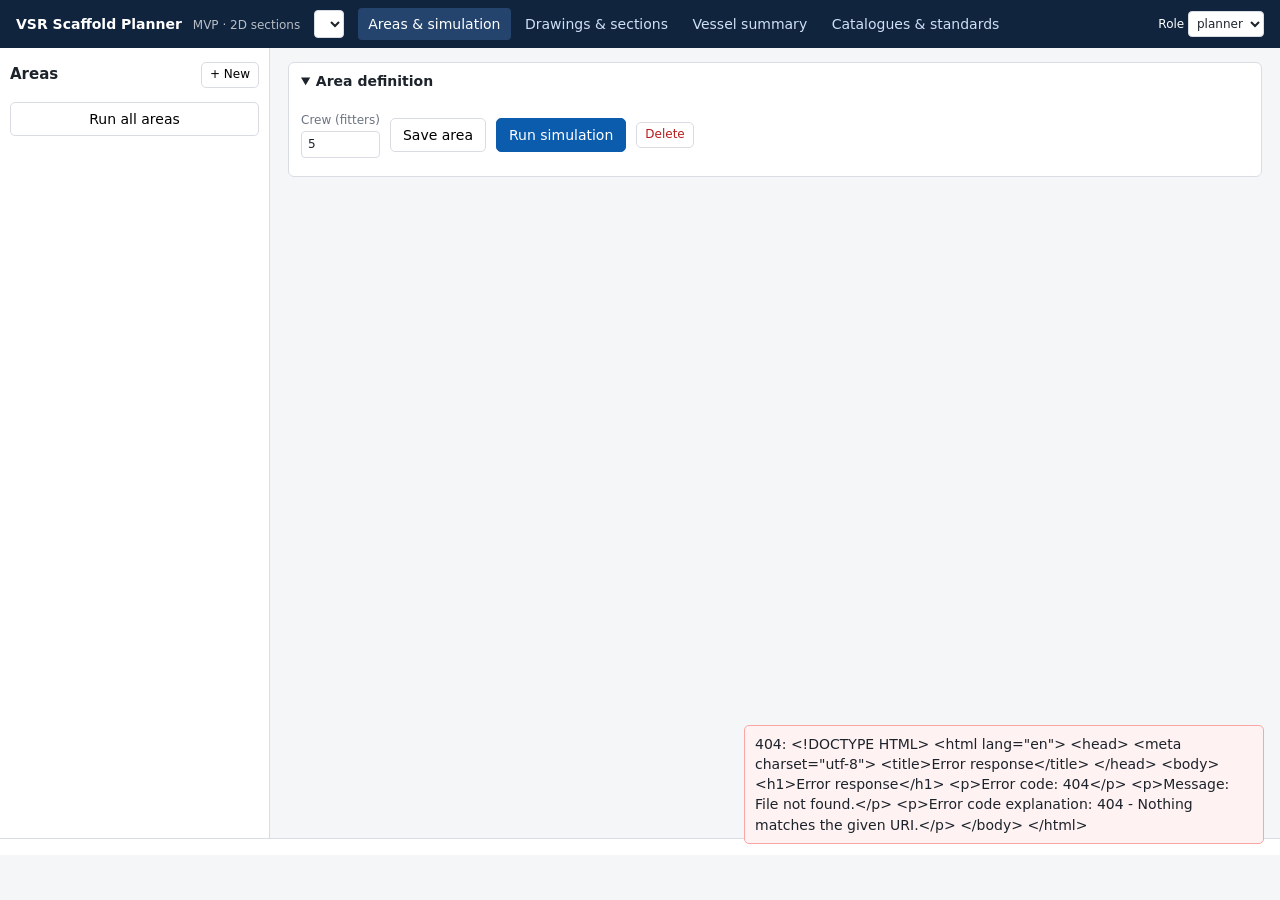
==== frontend/index.html @ f5aa8dc5 "VSR Scaffold Planner & Simulator — MVP (2D sections) - Versioned YAML catalogues (Layher LW, SM8), p" ====
<!doctype html>
<html lang="en">
<head>
  <meta charset="utf-8">
  <meta name="viewport" content="width=device-width, initial-scale=1">
  <title>VSR Scaffold Planner</title>
  <link rel="stylesheet" href="style.css">
</head>
<body>
<header class="top">
  <div class="brand">VSR Scaffold Planner <span class="ver">MVP · 2D sections</span></div>
  <select id="projectSel" aria-label="Project"></select>
  <nav id="tabs">
    <button data-tab="areas" class="on">Areas &amp; simulation</button>
    <button data-tab="drawings">Drawings &amp; sections</button>
    <button data-tab="summary">Vessel summary</button>
    <button data-tab="catalogues">Catalogues &amp; standards</button>
  </nav>
  <label class="role">Role
    <select id="roleSel"><option>planner</option><option>ie</option><option>hse</option><option>viewer</option></select>
  </label>
</header>

<main>
  <!-- AREAS -->
  <section id="tab-areas" class="tab on">
    <aside class="side">
      <div class="side-head"><h3>Areas</h3><button id="newArea" class="small">+ New</button></div>
      <ul id="areaList" class="list"></ul>
      <button id="runAll" class="wide">Run all areas</button>
    </aside>
    <div class="content">
      <details id="areaFormBox" open>
        <summary>Area definition <span id="areaTitle" class="muted"></span></summary>
        <form id="areaForm" class="grid-form"></form>
        <div class="row">
          <label>Crew (fitters) <input id="crew" type="number" value="5" min="1" max="20"></label>
          <button id="saveArea">Save area</button>
          <button id="runArea" class="primary">Run simulation</button>
          <button id="delArea" class="danger small">Delete</button>
        </div>
      </details>
      <div id="result"></div>
    </div>
  </section>

  <!-- DRAWINGS -->
  <section id="tab-drawings" class="tab">
    <div class="content full">
      <h2>Drawings</h2>
      <p class="muted">DWG (converted server-side with the ODA File Converter), DXF, vector PDF. Navisworks (FBX export plug-in) and scanned-PDF tracing are phase 2.</p>
      <div class="row">
        <input type="file" id="fileIn" accept=".dxf,.dwg,.pdf">
        <button id="uploadBtn" class="primary">Upload &amp; inspect</button>
      </div>
      <div id="wizard"></div>
      <h2>Sections in project</h2>
      <div id="sectionGrid" class="cards"></div>
      <details>
        <summary>Manual section editor (confidence: low until verified)</summary>
        <div class="grid-form">
          <label>Section id <input id="msId" value="MAN-1"></label>
          <label>Frame <input id="msFrame" type="number" value="100"></label>
          <label class="span2">Points y,z (m) one per line, keel → deck
            <textarea id="msPts" rows="8">0,0
6.0,0
7.5,1.5
7.8,6
8.0,12</textarea></label>
        </div>
        <div class="row"><button id="msPreview">Preview</button><button id="msSave" class="primary">Save section</button></div>
        <div id="msSvg"></div>
      </details>
    </div>
  </section>

  <!-- SUMMARY -->
  <section id="tab-summary" class="tab"><div class="content full" id="summary"></div></section>

  <!-- CATALOGUES -->
  <section id="tab-catalogues" class="tab"><div class="content full" id="catalogues"></div></section>
</main>
<footer id="disclaimer" class="disclaimer"></footer>
<script src="app.js"></script>
</body>
</html>
---- frontend/style.css ----
:root {
  --bg: #f5f6f8; --panel: #ffffff; --ink: #1d232b; --muted: #6b7480; --line: #d9dde3;
  --accent: #0b5cad; --sm8: #c2410c; --lay: #1d4ed8; --ok: #15803d; --warn: #b45309; --bad: #b91c1c;
  --est: #fff2cc;
}
* { box-sizing: border-box; }
body { margin: 0; font: 14px/1.45 system-ui, -apple-system, "Segoe UI", Roboto, sans-serif; background: var(--bg); color: var(--ink); }
header.top { display: flex; align-items: center; gap: 14px; padding: 8px 16px; background: #10243e; color: #fff; flex-wrap: wrap; }
.brand { font-weight: 700; }
.ver { font-weight: 400; opacity: .7; font-size: 12px; margin-left: 6px; }
header select { padding: 4px; }
nav button { background: transparent; color: #cfe0f5; border: 0; padding: 6px 10px; cursor: pointer; border-radius: 4px; }
nav button.on { background: #24446d; color: #fff; }
.role { margin-left: auto; font-size: 12px; }
main { min-height: calc(100vh - 110px); }
.tab { display: none; }
.tab.on { display: flex; }
.side { width: 270px; background: var(--panel); border-right: 1px solid var(--line); padding: 10px; min-height: calc(100vh - 110px); }
.side-head { display: flex; justify-content: space-between; align-items: center; }
.list { list-style: none; padding: 0; margin: 0 0 10px; }
.list li { padding: 7px 8px; border-radius: 5px; cursor: pointer; border: 1px solid transparent; }
.list li:hover { background: #eef3fa; }
.list li.on { border-color: var(--accent); background: #eaf2fc; }
.list li small { display: block; color: var(--muted); }
.content { flex: 1; padding: 14px 18px; min-width: 0; }
.content.full { max-width: 1400px; }
h2 { margin: 18px 0 8px; font-size: 18px; }
h3 { margin: 6px 0; font-size: 15px; }
button { padding: 6px 12px; border: 1px solid var(--line); background: #fff; border-radius: 5px; cursor: pointer; font: inherit; }
button.primary { background: var(--accent); color: #fff; border-color: var(--accent); }
button.danger { color: var(--bad); }
button.small { padding: 3px 8px; font-size: 12px; }
button.wide { width: 100%; }
button:disabled { opacity: .5; cursor: wait; }
.row { display: flex; gap: 10px; align-items: center; margin: 10px 0; flex-wrap: wrap; }
.grid-form { display: grid; grid-template-columns: repeat(auto-fill, minmax(200px, 1fr)); gap: 8px 14px; margin: 10px 0; }
.grid-form label, .row label { display: flex; flex-direction: column; font-size: 12px; color: var(--muted); gap: 2px; }
.grid-form .span2 { grid-column: span 2; }
input, select, textarea { font: inherit; padding: 4px 6px; border: 1px solid var(--line); border-radius: 4px; color: var(--ink); background: #fff; }
details { background: var(--panel); border: 1px solid var(--line); border-radius: 6px; padding: 8px 12px; margin-bottom: 12px; }
summary { cursor: pointer; font-weight: 600; }
.muted { color: var(--muted); font-weight: 400; }
.panel { background: var(--panel); border: 1px solid var(--line); border-radius: 6px; padding: 12px 14px; margin-bottom: 12px; }
.headline { display: grid; grid-template-columns: 1.3fr 1fr; gap: 14px; }
.reco { font-size: 22px; font-weight: 700; }
.badge { display: inline-block; padding: 1px 7px; border-radius: 10px; font-size: 11px; font-weight: 600; border: 1px solid; margin-left: 4px; vertical-align: middle; }
.conf-high { color: var(--ok); } .conf-medium { color: var(--warn); } .conf-low { color: var(--bad); }
.sev-error { color: var(--bad); } .sev-warning { color: var(--warn); } .sev-info { color: var(--muted); }
.est { background: var(--est); }
.sys-SM8 { color: var(--sm8); } .sys-LAYHER_LW { color: var(--lay); }
table { border-collapse: collapse; width: 100%; font-size: 13px; }
th, td { border-bottom: 1px solid var(--line); padding: 4px 6px; text-align: left; vertical-align: top; }
th { background: #f0f2f5; font-weight: 600; position: sticky; top: 0; }
td.num, th.num { text-align: right; font-variant-numeric: tabular-nums; }
tr.win td { background: #eefaf0; }
.views { display: grid; grid-template-columns: 1fr 1fr; gap: 12px; }
.view h4 { margin: 0 0 4px; }
.view svg { width: 100%; height: auto; background: #fbfcfd; border: 1px solid var(--line); border-radius: 4px; }
.counters { display: grid; grid-template-columns: repeat(4, 1fr); gap: 4px; font-size: 12px; margin: 4px 0; }
.counters div { background: #f3f5f8; border-radius: 4px; padding: 3px 6px; }
.counters b { display: block; font-size: 15px; }
.player { display: flex; gap: 10px; align-items: center; }
.player input[type=range] { flex: 1; }
.cards { display: grid; grid-template-columns: repeat(auto-fill, minmax(230px, 1fr)); gap: 10px; }
.card { background: var(--panel); border: 1px solid var(--line); border-radius: 6px; padding: 8px; }
.card svg { width: 100%; height: 180px; }
.tabs2 { display: flex; gap: 4px; margin-bottom: 6px; }
.tabs2 button.on { background: #10243e; color: #fff; }
.disclaimer { font-size: 11px; color: var(--muted); padding: 8px 16px; border-top: 1px solid var(--line); background: #fff; }
.flags li { margin: 2px 0; }
.bar { height: 14px; background: var(--accent); display: inline-block; vertical-align: middle; }
.warnbox { background: #fff7ed; border: 1px solid #fed7aa; padding: 8px 10px; border-radius: 5px; margin: 6px 0; }
.small-print { font-size: 12px; color: var(--muted); }
code { background: #f0f2f5; padding: 0 3px; border-radius: 3px; }
@media (max-width: 1000px) { .views, .headline { grid-template-columns: 1fr; } .side { width: 100%; min-height: 0; } .tab.on { flex-direction: column; } }
@media print { header, aside, .row, nav, #areaFormBox, .player { display: none !important; } .tab { display: block; } }
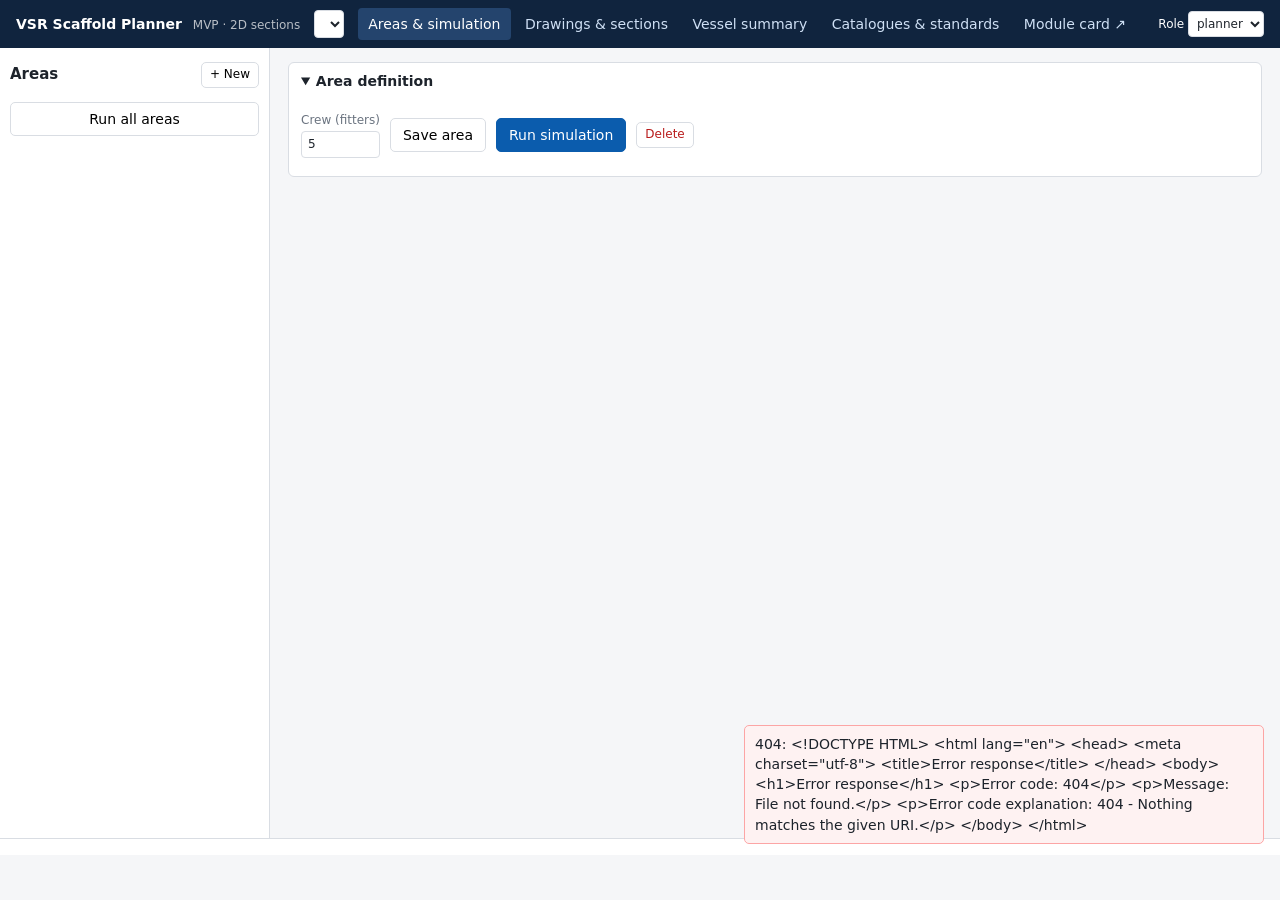
==== commit 8750b60a: "Add module comparison card (SM8 2.50x1.14 vs Layher 2.57x1.09) - engine/module.py: straight-facade c" ====
--- a/frontend/index.html
+++ b/frontend/index.html
@@ -15,6 +15,7 @@
     <button data-tab="drawings">Drawings &amp; sections</button>
     <button data-tab="summary">Vessel summary</button>
     <button data-tab="catalogues">Catalogues &amp; standards</button>
+    <a href="module.html" target="_blank"><button>Module card ↗</button></a>
   </nav>
   <label class="role">Role
     <select id="roleSel"><option>planner</option><option>ie</option><option>hse</option><option>viewer</option></select>
